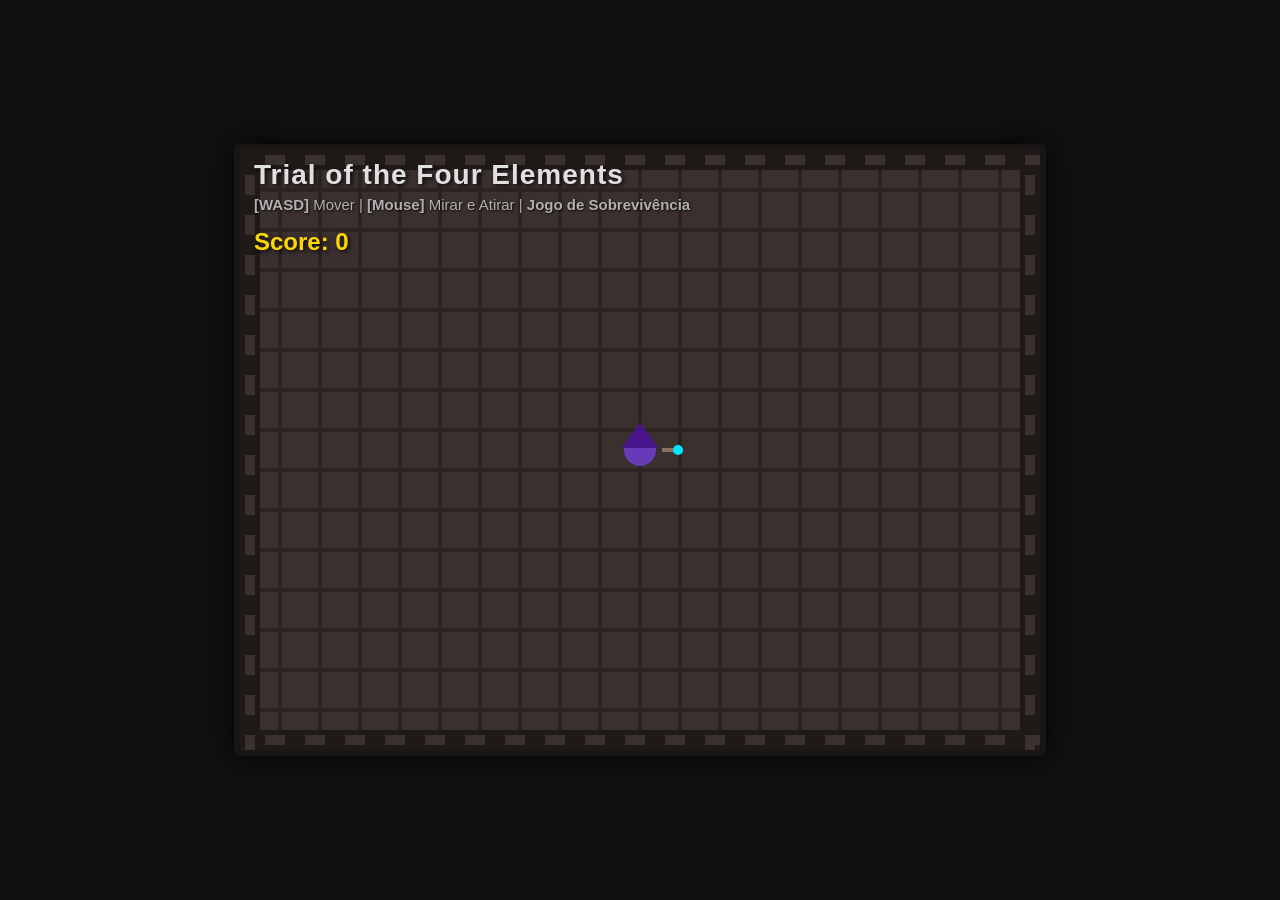
==== trial-of-the-four-elements/index.html @ 0ad9628a "Updating Read.me and creating folder to organize files" ====
<!DOCTYPE html>
<html lang="pt-BR">
<head>
    <meta charset="UTF-8">
    <meta name="viewport" content="width=device-width, initial-scale=1.0">
    <title>Trial of the Four Elements</title>
    <link rel="stylesheet" href="style.css">
</head>
<body>
    <div id="game-container">
        <!-- (bonus) interatividade -->
        <canvas id="gameCanvas" width="800" height="600"></canvas>
        <div id="ui">
            <h1>Trial of the Four Elements</h1>
            <p><strong>[WASD]</strong> Mover | <strong>[Mouse]</strong> Mirar e Atirar | <strong>Jogo de Sobrevivência</strong></p>
            <p id="score">Score: 0</p>
        </div>
    </div>
    <script src="script.js"></script>
</body>
</html>
---- trial-of-the-four-elements/style.css ----
body {
    margin: 0;
    padding: 0;
    background-color: #111;
    color: white;
    font-family: 'Segoe UI', Tahoma, Geneva, Verdana, sans-serif;
    display: flex;
    justify-content: center;
    align-items: center;
    height: 100vh;
    overflow: hidden;
}

#game-container {
    position: relative;
    box-shadow: 0 0 30px rgba(0,0,0,0.9);
}

canvas {
    background-color: #2b2524;
    border: 6px solid #1a1615;
    border-radius: 8px;
    cursor: crosshair;
    display: block;
}

#ui {
    position: absolute;
    top: 15px;
    left: 20px;
    pointer-events: none;
}

h1 {
    font-size: 28px;
    margin: 0 0 5px 0;
    color: #e0e0e0;
    text-shadow: 2px 2px 4px rgba(0,0,0,0.8);
    letter-spacing: 1px;
}

p {
    margin: 0 0 10px 0;
    font-size: 15px;
    color: #b0b0b0;
    text-shadow: 1px 1px 2px rgba(0,0,0,0.8);
}

#score {
    font-size: 24px;
    font-weight: bold;
    color: #ffd700;
    text-shadow: 2px 2px 4px rgba(0,0,0,0.8);
    margin-top: 15px;
}
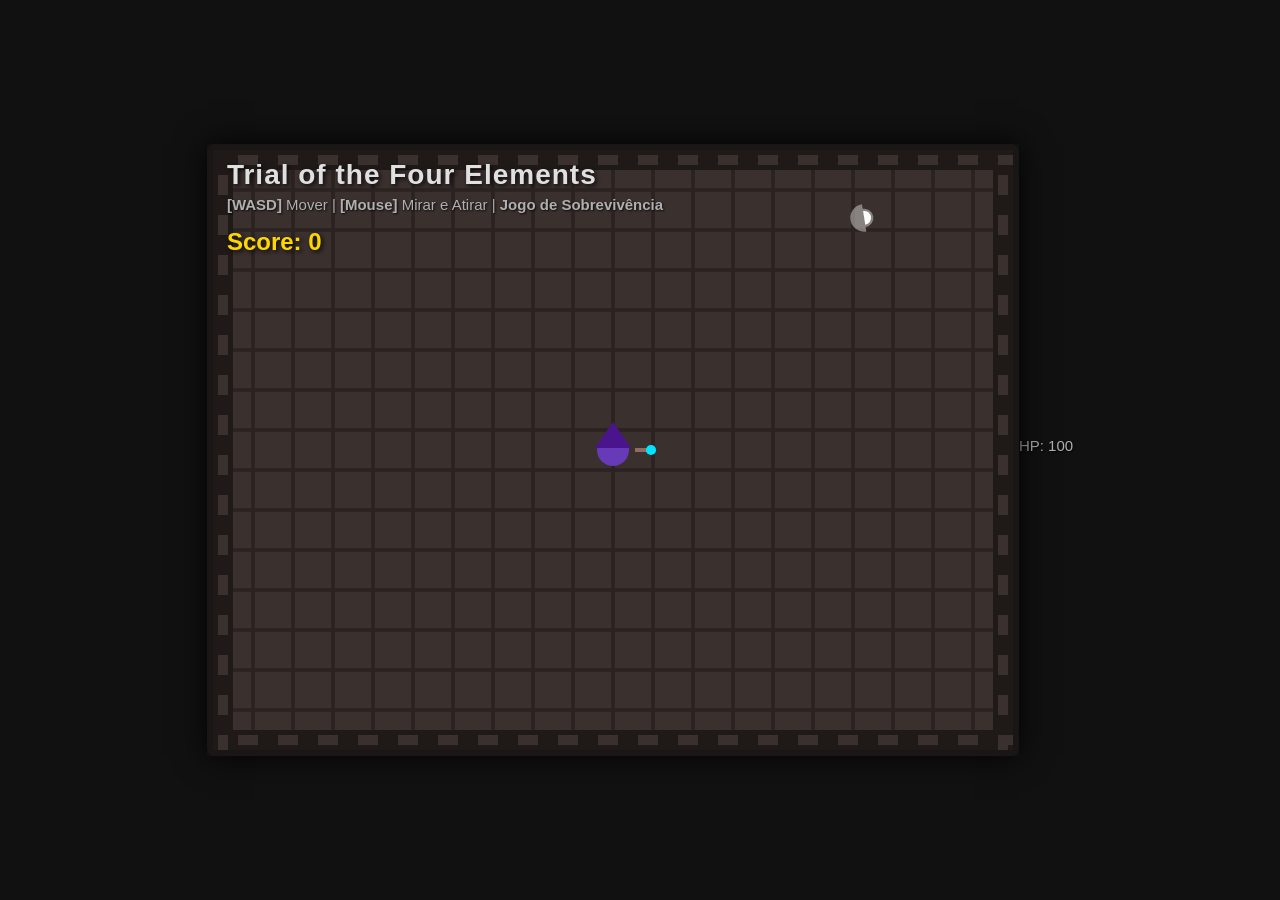
==== commit a5bbbd09: "Updating methods and creating life status" ====
--- a/trial-of-the-four-elements/index.html
+++ b/trial-of-the-four-elements/index.html
@@ -17,5 +17,7 @@
         </div>
     </div>
     <script src="script.js"></script>
+    <p id="hp">HP: 100</p>
+    <button id="restartBtn" style="display:none;">Restart</button>
 </body>
 </html>
--- a/trial-of-the-four-elements/style.css
+++ b/trial-of-the-four-elements/style.css
@@ -53,3 +53,15 @@
     text-shadow: 2px 2px 4px rgba(0,0,0,0.8);
     margin-top: 15px;
 }
+
+#restartBtn {
+    position: absolute;
+    top: 60%;
+    left: 50%;
+    transform: translate(-50%, -50%);
+    z-index: 10;
+}
+
+#restartBtn:hover {
+    background: #5e35b1;
+}
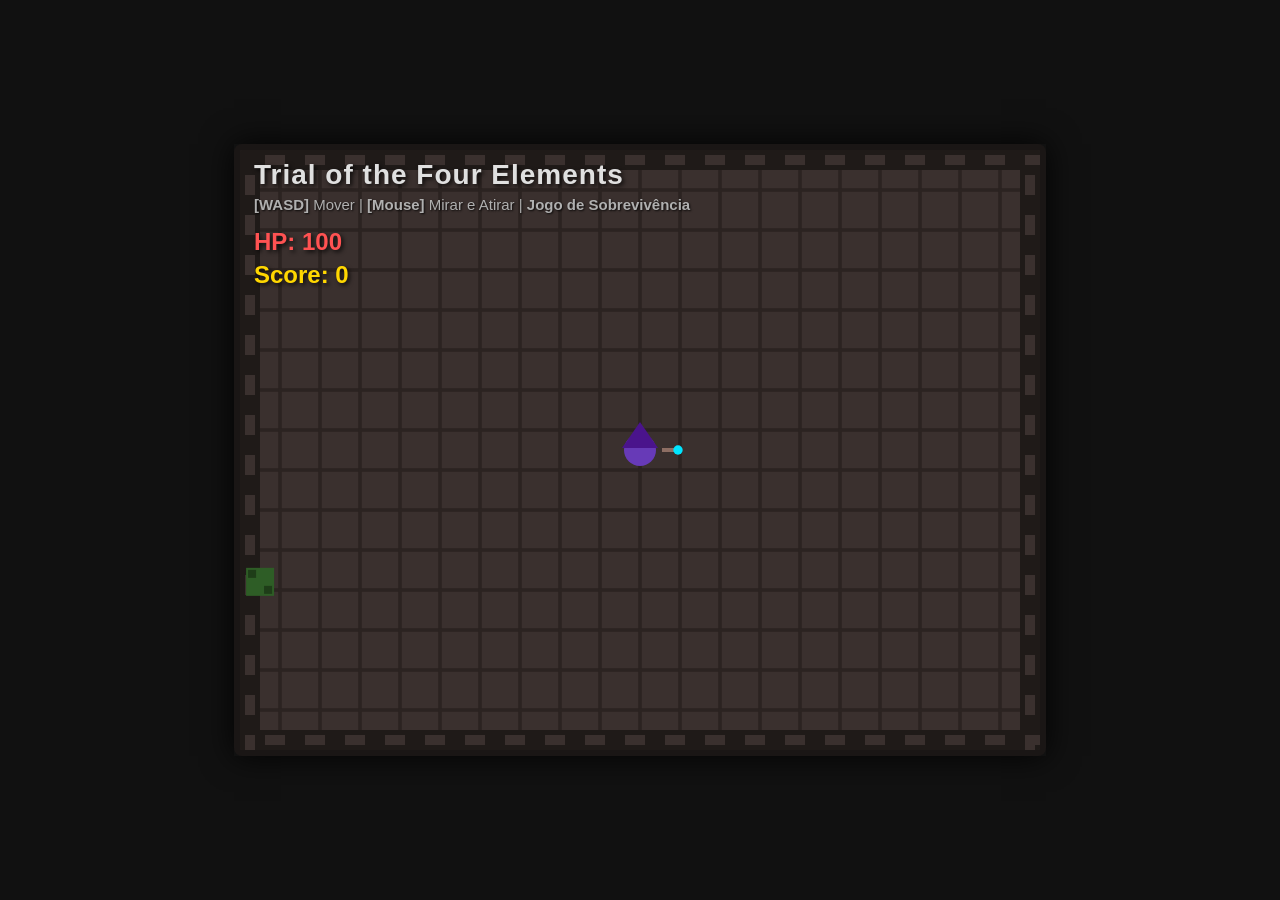
==== commit 7440ce0c: "initialize game structure and CSS styling" ====
--- a/trial-of-the-four-elements/index.html
+++ b/trial-of-the-four-elements/index.html
@@ -13,11 +13,11 @@
         <div id="ui">
             <h1>Trial of the Four Elements</h1>
             <p><strong>[WASD]</strong> Mover | <strong>[Mouse]</strong> Mirar e Atirar | <strong>Jogo de Sobrevivência</strong></p>
+            <p id="hp">HP: 100</p>
             <p id="score">Score: 0</p>
         </div>
+        <button id="restartBtn" style="display:none;">Restart</button>
     </div>
     <script src="script.js"></script>
-    <p id="hp">HP: 100</p>
-    <button id="restartBtn" style="display:none;">Restart</button>
 </body>
 </html>
--- a/trial-of-the-four-elements/style.css
+++ b/trial-of-the-four-elements/style.css
@@ -46,22 +46,44 @@
     text-shadow: 1px 1px 2px rgba(0,0,0,0.8);
 }
 
+#hp {
+    font-size: 24px;
+    font-weight: bold;
+    color: #ff5252;
+    text-shadow: 2px 2px 4px rgba(0,0,0,0.8);
+    margin-top: 15px;
+    margin-bottom: 5px;
+}
+
 #score {
     font-size: 24px;
     font-weight: bold;
     color: #ffd700;
     text-shadow: 2px 2px 4px rgba(0,0,0,0.8);
-    margin-top: 15px;
+    margin-top: 0;
 }
 
 #restartBtn {
     position: absolute;
-    top: 60%;
+    top: 68%;
     left: 50%;
     transform: translate(-50%, -50%);
     z-index: 10;
+    padding: 12px 32px;
+    font-size: 22px;
+    font-weight: bold;
+    color: #111;
+    background-color: #eeeeee;
+    border: 3px solid #333;
+    border-radius: 8px;
+    cursor: pointer;
+    box-shadow: 0 4px 10px rgba(0,0,0,0.6);
+    transition: all 0.2s ease;
 }
 
 #restartBtn:hover {
-    background: #5e35b1;
+    background: #673ab7;
+    color: white;
+    transform: translate(-50%, -52%);
+    box-shadow: 0 6px 15px rgba(0,0,0,0.8);
 }
